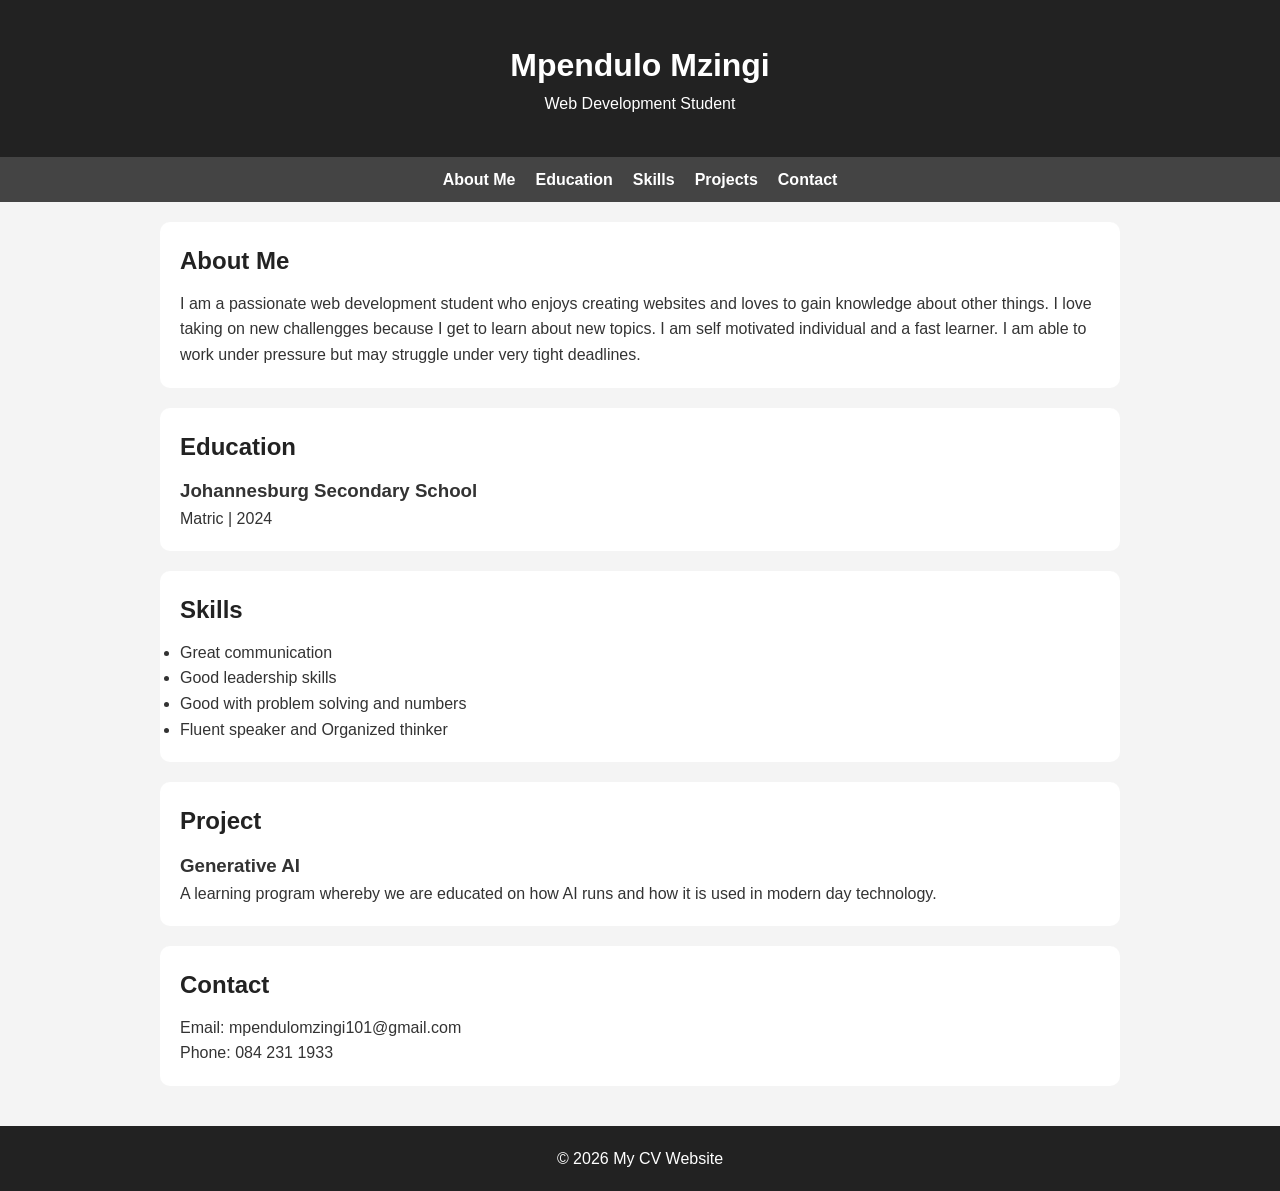
==== index.html @ 37af4530 "Add files via upload" ====
<!DOCTYPE html>
<html lang="en">
<head>
    <meta charset="UTF-8">
    <meta name="viewport" content="width=device-width, initial-scale=1.0">
    <title>My CV Website</title>
    <link rel="stylesheet" href="style.css">
</head>

<body>

    <header>
        <h1>Mpendulo Mzingi</h1>
        <p>Web Development Student</p>
    </header>

    <nav>
        <ul>
            <li><a href="#about">About Me</a></li>
            <li><a href="#education">Education</a></li>
            <li><a href="#skills">Skills</a></li>
            <li><a href="#projects">Projects</a></li>
            <li><a href="#contact">Contact</a></li>
        </ul>
    </nav>

    <main>

        <section id="about">
            <h2>About Me</h2>
            <p>
                I am a passionate web development student who enjoys
                creating websites and loves to gain knowledge about other things. 
                I love taking on new challengges because I get to learn about new topics.
                I am self motivated individual and a fast learner.
                I am able to work under pressure but may struggle under very tight deadlines.
            </p>
        </section>

        <section id="education">
            <h2>Education</h2>

            <article>
                <h3>Johannesburg Secondary School</h3>
                <p> Matric | 2024</p>
            </article>
        </section>

        <section id="skills">
            <h2>Skills</h2>

            <ul>
                <li>Great communication</li>
                <li>Good leadership skills</li>
                <li>Good with problem solving and numbers</li>
                <li>Fluent speaker and Organized thinker</li>
            </ul>
        </section>

        <section id="projects">
            <h2>Project</h2>

            <article>
                <h3>Generative AI</h3>
                <p>A learning program whereby we are educated on how AI runs and how it is used in modern day technology.</p>
            </article>
        </section>

        <section id="contact">
            <h2>Contact</h2>

            <p>Email: mpendulomzingi101@gmail.com</p>
            <p>Phone: 084 231 1933</p>
        </section>

    </main>

    <footer>
        <p>© 2026 My CV Website</p>
    </footer>

</body>
</html>
---- style.css ----
*{
    margin: 0;
    padding: 0;
    box-sizing: border-box;
}

body{
    font-family: Arial, sans-serif;
    line-height: 1.6;
    background-color: #f4f4f4;
    color: #333;
}

header{
    background-color: #222;
    color: white;
    text-align: center;
    padding: 40px;
}

nav{
    background-color: #444;
}

nav ul{
    display: flex;
    justify-content: center;
    list-style: none;
    flex-wrap: wrap;
}

nav ul li{
    margin: 10px;
}

nav ul li a{
    color: white;
    text-decoration: none;
    font-weight: bold;
}

main{
    padding: 20px;
    max-width: 1000px;
    margin: auto;
}

section{
    background: white;
    margin-bottom: 20px;
    padding: 20px;
    border-radius: 10px;
}

h2{
    margin-bottom: 10px;
    color: #222;
}

footer{
    text-align: center;
    padding: 20px;
    background-color: #222;
    color: white;
}

/* RESPONSIVE DESIGN */

@media (max-width: 768px){

    nav ul{
        flex-direction: column;
        text-align: center;
    }

    header{
        padding: 20px;
    }

    body{
        font-size: 14px;
    }
}
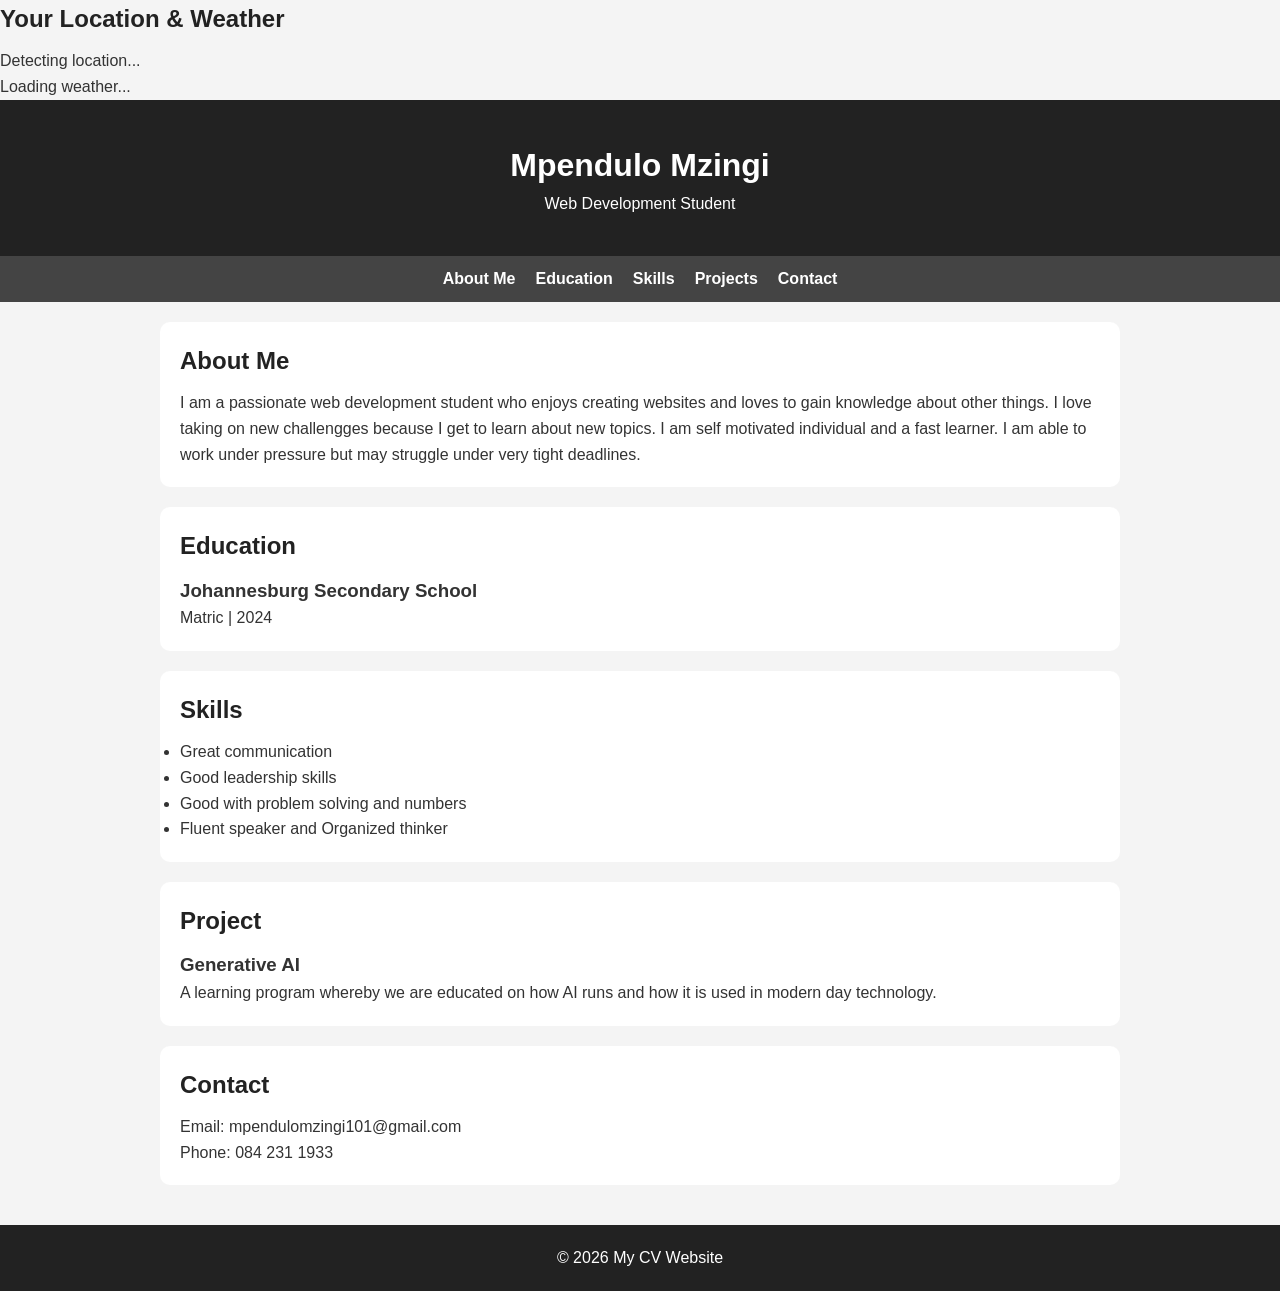
==== commit 444a0c3f: "Added location and weather feature" ====
--- a/index.html
+++ b/index.html
@@ -1,83 +1,90 @@
-<!DOCTYPE html>
-<html lang="en">
-<head>
-    <meta charset="UTF-8">
-    <meta name="viewport" content="width=device-width, initial-scale=1.0">
-    <title>My CV Website</title>
-    <link rel="stylesheet" href="style.css">
-</head>
-
-<body>
-
-    <header>
-        <h1>Mpendulo Mzingi</h1>
-        <p>Web Development Student</p>
-    </header>
-
-    <nav>
-        <ul>
-            <li><a href="#about">About Me</a></li>
-            <li><a href="#education">Education</a></li>
-            <li><a href="#skills">Skills</a></li>
-            <li><a href="#projects">Projects</a></li>
-            <li><a href="#contact">Contact</a></li>
-        </ul>
-    </nav>
-
-    <main>
-
-        <section id="about">
-            <h2>About Me</h2>
-            <p>
-                I am a passionate web development student who enjoys
-                creating websites and loves to gain knowledge about other things. 
-                I love taking on new challengges because I get to learn about new topics.
-                I am self motivated individual and a fast learner.
-                I am able to work under pressure but may struggle under very tight deadlines.
-            </p>
-        </section>
-
-        <section id="education">
-            <h2>Education</h2>
-
-            <article>
-                <h3>Johannesburg Secondary School</h3>
-                <p> Matric | 2024</p>
-            </article>
-        </section>
-
-        <section id="skills">
-            <h2>Skills</h2>
-
-            <ul>
-                <li>Great communication</li>
-                <li>Good leadership skills</li>
-                <li>Good with problem solving and numbers</li>
-                <li>Fluent speaker and Organized thinker</li>
-            </ul>
-        </section>
-
-        <section id="projects">
-            <h2>Project</h2>
-
-            <article>
-                <h3>Generative AI</h3>
-                <p>A learning program whereby we are educated on how AI runs and how it is used in modern day technology.</p>
-            </article>
-        </section>
-
-        <section id="contact">
-            <h2>Contact</h2>
-
-            <p>Email: mpendulomzingi101@gmail.com</p>
-            <p>Phone: 084 231 1933</p>
-        </section>
-
-    </main>
-
-    <footer>
-        <p>© 2026 My CV Website</p>
-    </footer>
-
-</body>
+<!DOCTYPE html>
+<html lang="en">
+<head>
+    <meta charset="UTF-8">
+    <meta name="viewport" content="width=device-width, initial-scale=1.0">
+    <title>My CV Website</title>
+    <link rel="stylesheet" href="/CSS/style.css">
+</head>
+
+<body>
+
+   
+    <h2>Your Location & Weather</h2>
+    <p id="location">Detecting location...</p>
+    <p id="weather">Loading weather...</p>
+
+    <header>
+        <h1>Mpendulo Mzingi</h1>
+        <p>Web Development Student</p> 
+    </header>
+
+    <nav>
+        <ul>
+            <li><a href="#about">About Me</a></li>
+            <li><a href="#education">Education</a></li>
+            <li><a href="#skills">Skills</a></li>
+            <li><a href="#projects">Projects</a></li>
+            <li><a href="#contact">Contact</a></li>
+        </ul>
+    </nav>
+
+    <main>
+
+        <section id="about">
+            <h2>About Me</h2>
+            <p>
+                I am a passionate web development student who enjoys
+                creating websites and loves to gain knowledge about other things. 
+                I love taking on new challengges because I get to learn about new topics.
+                I am self motivated individual and a fast learner.
+                I am able to work under pressure but may struggle under very tight deadlines.
+            </p>
+        </section>
+
+        <section id="education">
+            <h2>Education</h2>
+
+            <article>
+                <h3>Johannesburg Secondary School</h3>
+                <p> Matric | 2024</p>
+            </article>
+        </section>
+
+        <section id="skills">
+            <h2>Skills</h2>
+
+            <ul>
+                <li>Great communication</li>
+                <li>Good leadership skills</li>
+                <li>Good with problem solving and numbers</li>
+                <li>Fluent speaker and Organized thinker</li>
+            </ul>
+        </section>
+
+        <section id="projects">
+            <h2>Project</h2>
+
+            <article>
+                <h3>Generative AI</h3>
+                <p>A learning program whereby we are educated on how AI runs and how it is used in modern day technology.</p>
+            </article>
+        </section>
+
+        <section id="contact">
+            <h2>Contact</h2>
+
+            <p>Email: mpendulomzingi101@gmail.com</p>
+            <p>Phone: 084 231 1933</p>
+        </section>
+
+    </main>
+
+    <footer>
+        <p>© 2026 My CV Website</p>
+    </footer>
+
+    <script src="SCRIPT/app.js"></script>
+
+</body>
 </html>
--- a/CSS/style.css
+++ b/CSS/style.css
@@ -0,0 +1,83 @@
+*{
+    margin: 0;
+    padding: 0;
+    box-sizing: border-box;
+}
+
+body{
+    font-family: Arial, sans-serif;
+    line-height: 1.6;
+    background-color: #f4f4f4;
+    color: #333;
+}
+
+header{
+    background-color: #222;
+    color: white;
+    text-align: center;
+    padding: 40px;
+}
+
+nav{
+    background-color: #444;
+}
+
+nav ul{
+    display: flex;
+    justify-content: center;
+    list-style: none;
+    flex-wrap: wrap;
+}
+
+nav ul li{
+    margin: 10px;
+}
+
+nav ul li a{
+    color: white;
+    text-decoration: none;
+    font-weight: bold;
+}
+
+main{
+    padding: 20px;
+    max-width: 1000px;
+    margin: auto;
+}
+
+section{
+    background: white;
+    margin-bottom: 20px;
+    padding: 20px;
+    border-radius: 10px;
+}
+
+h2{
+    margin-bottom: 10px;
+    color: #222;
+}
+
+footer{
+    text-align: center;
+    padding: 20px;
+    background-color: #222;
+    color: white;
+}
+
+/* RESPONSIVE DESIGN */
+
+@media (max-width: 768px){
+
+    nav ul{
+        flex-direction: column;
+        text-align: center;
+    }
+
+    header{
+        padding: 20px;
+    }
+
+    body{
+        font-size: 14px;
+    }
+}
